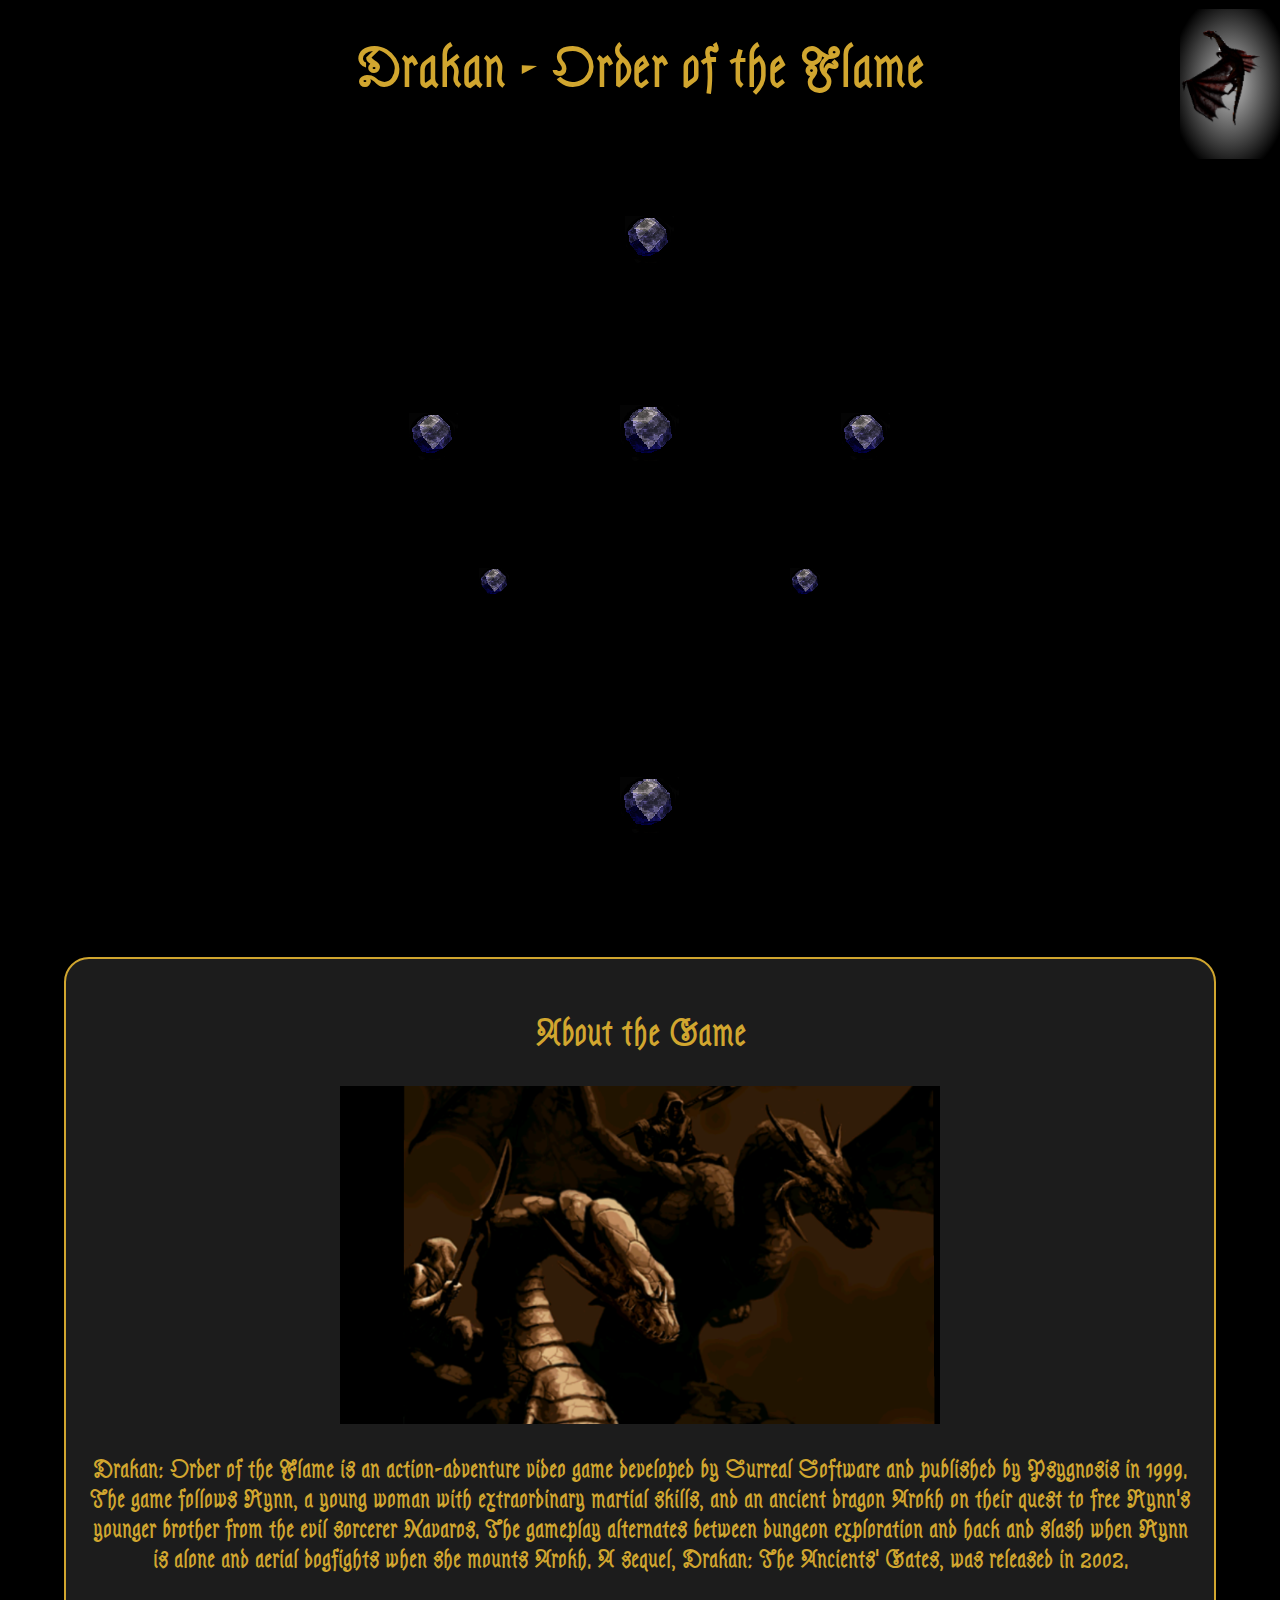
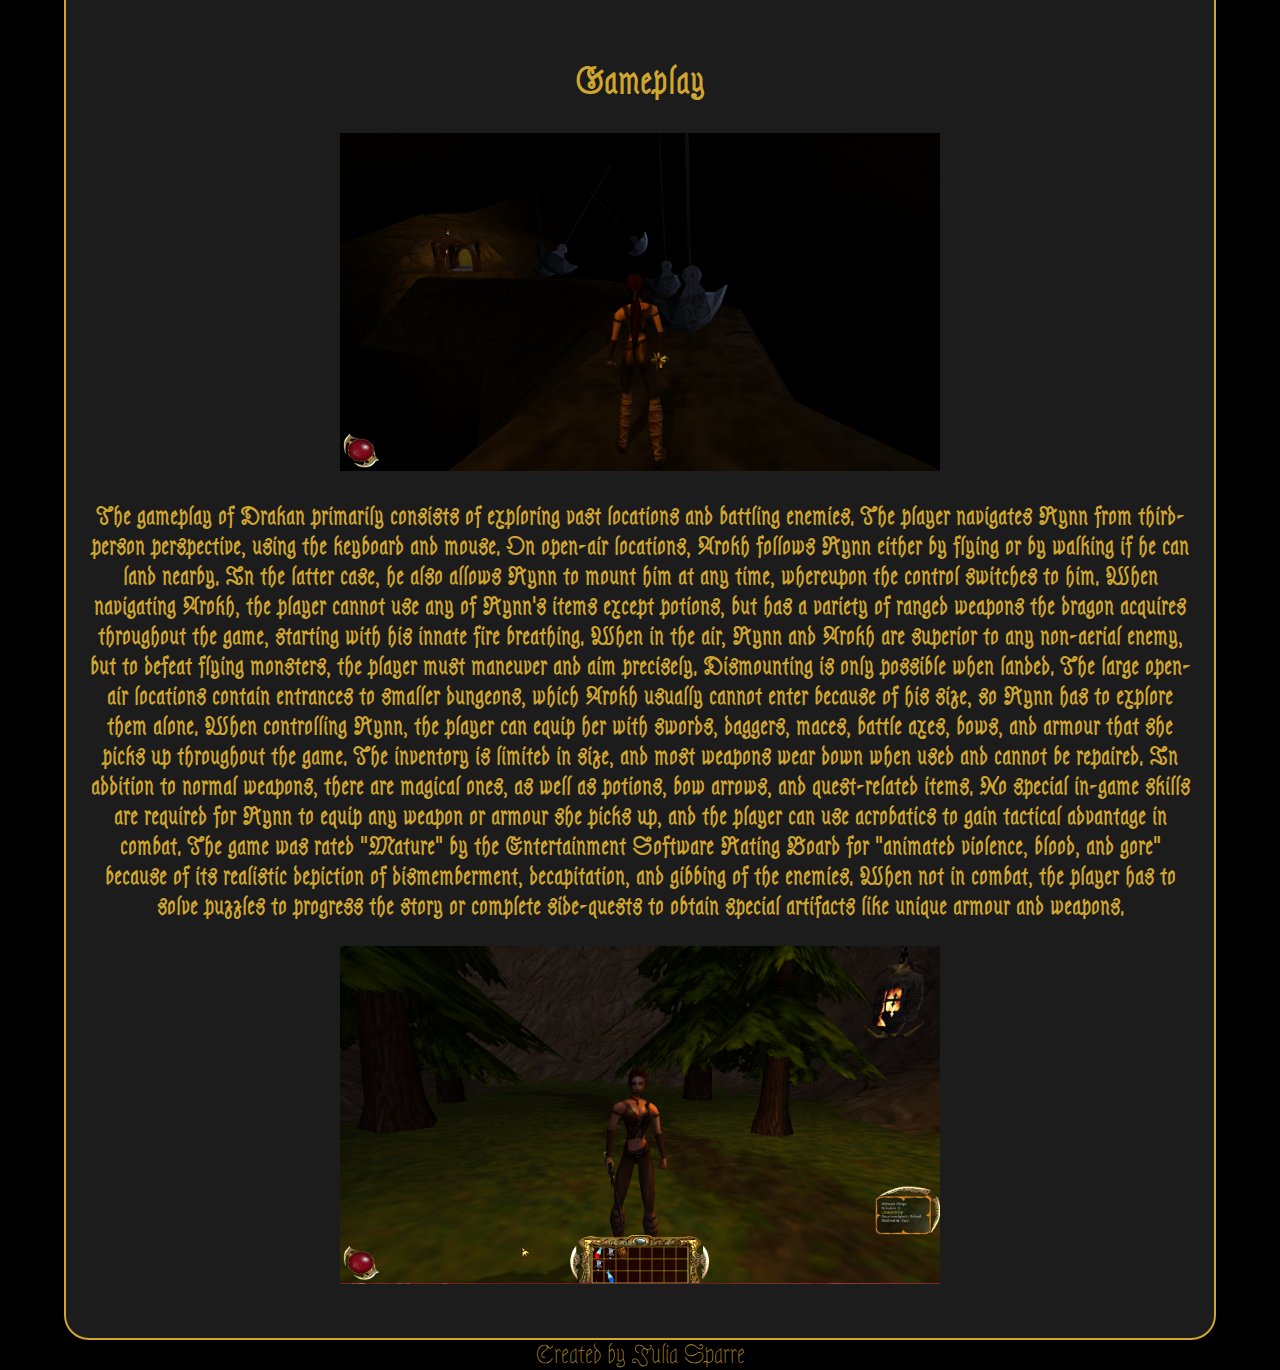
==== index.html @ e753aad8 "index on first page" ====
<!DOCTYPE html>
<html lang="en">
<head>
    <meta charset="utf-8">
    <title>Drakan - Order of the Flame</title>
    <meta name="viewport" content="width=device-width, initial-scale=1">
    <link href='https://fonts.googleapis.com/css?family=Astloch' rel='stylesheet'>
    <link rel="stylesheet" type="text/css" media="screen" href="./src/reset.css">
    <link rel="stylesheet" type="text/css" media="screen" href="./src/styles.css">
</head>
<body>
    <h1>Drakan - Order of the Flame</h1>
    <div id="navbar">
        <section id="top-crystal">
            <a href="./src/index.html">
                <img class="bottom" src="./data/menu/kristall1.png" >
                <img class="top" src="./data/menu/kristall3.png" >
            </a>
        </section>
        <section id="middle-crystal">
            <a href="./src/gallery.html">
                <img class="bottom" src="./data/menu/kristall1-g.png" >
                <img class="top" src="./data/menu/kristall3-g.png" >
            </a>
        </section>
        <section id="left-middle-crystal">
            <a href="./src/arokh.html">
                <img class="bottom" src="./data/menu/kristall1.png" >
                <img class="top" src="./data/menu/kristall3.png" >
            </a>
        </section>
        <section id="right-middle-crystal">
            <a href="./src/rynn.html">
                <img class="bottom" src="./data/menu/kristall1.png" >
                <img class="top" src="./data/menu/kristall3.png" >
            </a>
        </section>
        <section id="left-lower-crystal">
            <a href="./src/contact.html">
                <img class="bottom" src="./data/menu/kristall1-k.png" >
                <img class="top" src="./data/menu/kristall3-k.png" >
            </a>
        </section>
        <section id="right-lower-crystal">
            <a href="./src/links.html">
                <img class="bottom" src="./data/menu/kristall1-k.png" >
                <img class="top" src="./data/menu/kristall3-k.png" >
            </a>
        </section>
        <section id="bottom-crystal">
            <img class="bottom" src="./data/menu/kristall1-g.png" >
            <img class="top" src="./data/menu/kristall3-g.png" >
        </section>
    </div>
    
    
    <div id="content">
        <h2>About the Game</h2>

        <p>
            <img src="./data/ScreenShot05.png">
        </p>

        <p>Drakan: Order of the Flame is an action-adventure video game developed by Surreal Software and published by Psygnosis in 1999. The game follows Rynn, 
            a young woman with extraordinary martial skills, and an ancient dragon Arokh on their quest to free Rynn's younger brother from the evil sorcerer Navaros. 
            The gameplay alternates between dungeon exploration and hack and slash when Rynn is alone and aerial dogfights when she mounts Arokh. 
            A sequel, Drakan: The Ancients' Gates, was released in 2002. 
        </p>

        <h2>Gameplay</h2>
        <p>
            <img src="./data/ScreenShot34.png">
        </p>
        <p>
            The gameplay of Drakan primarily consists of exploring vast locations and battling enemies. 
            The player navigates Rynn from third-person perspective, using the keyboard and mouse. On open-air locations, 
            Arokh follows Rynn either by flying or by walking if he can land nearby. In the latter case, he also allows Rynn to mount him at any time, whereupon the control switches to him. 
            When navigating Arokh, the player cannot use any of Rynn's items except potions, but has a variety of ranged weapons the dragon acquires throughout the game, 
            starting with his innate fire breathing. When in the air, Rynn and Arokh are superior to any non-aerial enemy, but to defeat flying monsters, 
            the player must maneuver and aim precisely. Dismounting is only possible when landed.
            The large open-air locations contain entrances to smaller dungeons, which Arokh usually cannot enter because of his size, so Rynn has to explore them alone. When controlling Rynn, 
            the player can equip her with swords, daggers, maces, battle axes, bows, and armour that she picks up throughout the game. 
            The inventory is limited in size, and most weapons wear down when used and cannot be repaired. In addition to normal weapons, 
            there are magical ones, as well as potions, bow arrows, and quest-related items. No special in-game skills are required for Rynn to equip any weapon or armour she picks up, 
            and the player can use acrobatics to gain tactical advantage in combat. The game was rated "Mature" by the Entertainment Software Rating Board for "animated violence, 
            blood, and gore" because of its realistic depiction of dismemberment, decapitation, and gibbing of the enemies.
            When not in combat, the player has to solve puzzles to progress the story or complete side-quests to obtain special artifacts like unique armour and weapons. 
        </p>
        <p>
            <img src="./data/rynn-inv.PNG">
        </p>
    </div>
    <div id="gif">
        <img src="./data/gif/arokh_flying.gif" id="arokh_flying">
    </div>
    <footer>Created by Julia Sparre</footer>
</body>
</html>
---- src/styles.css ----
* {
  box-sizing: border-box;
}

h1 {
  font-size: 2.25rem;
  text-align: center;
  font-weight: bold;
}

h2 {
  font-size: 1.5rem;
  text-align: center;
  font-weight: bold;
}

h2:nth-of-type(2n) {
  padding-top: 5%;
}

/*Interpolation*/
#content, fieldset, form {
  background-color: #1c1c1c;
  padding: 2%;
  border: 2px solid #d1a62f;
  border-radius: 25px;
}

p {
  text-align: center;
  font-weight: bold;
}

html {
  font-family: "Astloch";
  font-size: 1.5rem;
  color: #d1a62f;
}

body {
  width: 90%;
  background: black;
  display: block;
  margin: auto;
  padding: 0;
  height: 100%;
}

img {
  max-width: 600px;
}

#gallery img {
  max-width: 49%;
}

/*Gif background and positioning*/
#gif {
  width: 100px;
  height: 150px;
  position: fixed;
  right: 0%;
  top: 1%;
  background-image: radial-gradient(#a0a0a0 15%, rgba(120, 120, 120, 0) 85%);
}

/*Positioning of the gif (sadly scss has no working way for gifs like it has for imgs)*/
#arokh_flying {
  width: 100px;
  position: fixed;
  right: 0%;
  top: 3%;
}

footer {
  text-align: center;
}

/*The Menu*/
#navbar {
  position: relative;
  background-image: url("../data/menu/drakan-symbol-new-gross.PNG");
  width: 732px;
  height: 819px;
  display: block;
  margin: auto;
  padding: 0;
}

/*Overlay positions for the Menu-Crystals*/
#middle-crystal {
  position: absolute;
  top: 32.5%;
  left: 47.3%;
}

#top-crystal {
  position: absolute;
  top: 9.5%;
  left: 48%;
}

#left-middle-crystal {
  position: absolute;
  top: 33.5%;
  left: 18.5%;
}

#right-middle-crystal {
  position: absolute;
  top: 33.5%;
  left: 77.5%;
}

#left-lower-crystal {
  position: absolute;
  top: 52.5%;
  left: 28%;
}

#right-lower-crystal {
  position: absolute;
  top: 52.5%;
  left: 70.5%;
}

#bottom-crystal {
  position: absolute;
  top: 78%;
  left: 47.3%;
}

/*Crossfading of the crystals*/
section {
  position: relative;
}

section img {
  position: absolute;
}

.top:hover {
  animation-name: fade;
  animation-timing-function: ease-in-out;
  animation-iteration-count: infinite;
  animation-duration: 0.2s;
  animation-direction: alternate;
}

@keyframes fade {
  0% {
    opacity: 1;
  }
  25% {
    opacity: 1;
  }
  75% {
    opacity: 0;
  }
  100% {
    opacity: 0;
  }
}

/*# sourceMappingURL=styles.css.map */
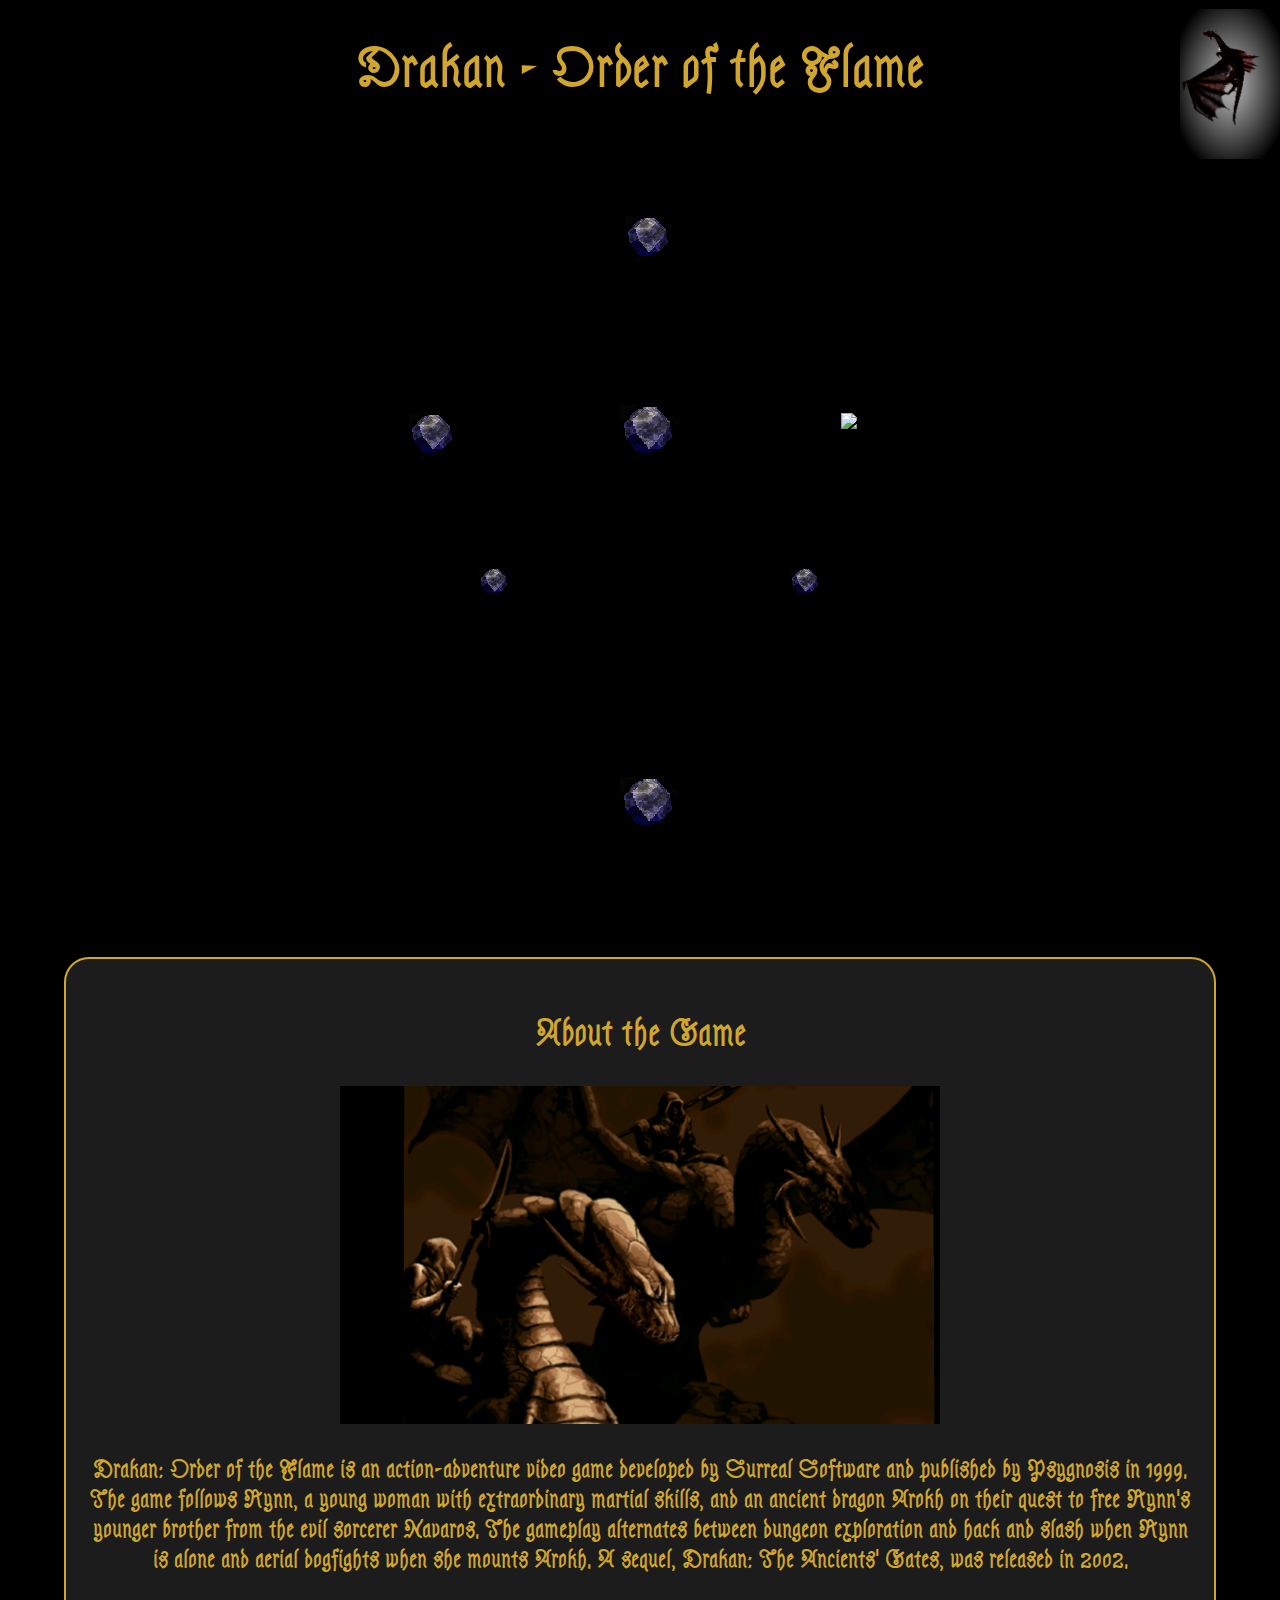
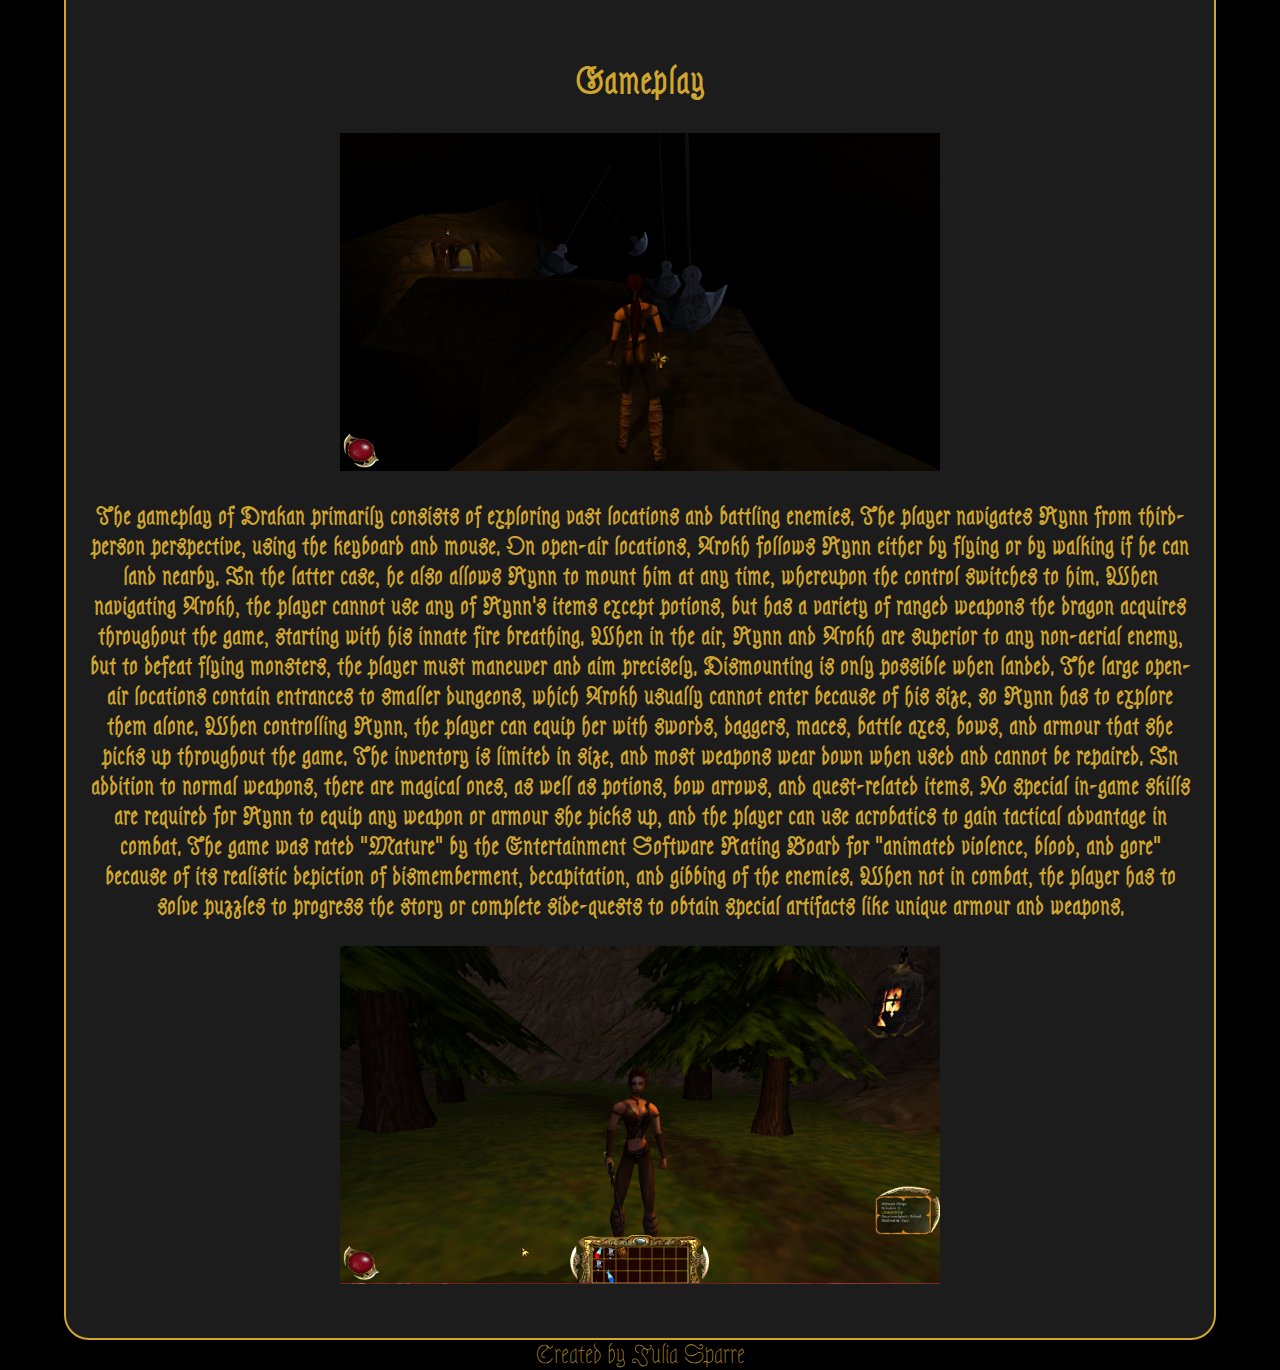
==== commit cf6f7559: "path-correction" ====
--- a/index.html
+++ b/index.html
@@ -5,44 +5,44 @@
     <title>Drakan - Order of the Flame</title>
     <meta name="viewport" content="width=device-width, initial-scale=1">
     <link href='https://fonts.googleapis.com/css?family=Astloch' rel='stylesheet'>
-    <link rel="stylesheet" type="text/css" media="screen" href="./src/reset.css">
-    <link rel="stylesheet" type="text/css" media="screen" href="./src/styles.css">
+    <link rel="stylesheet" type="text/css" media="screen" href="./reset.css">
+    <link rel="stylesheet" type="text/css" media="screen" href="./styles.css">
 </head>
 <body>
     <h1>Drakan - Order of the Flame</h1>
     <div id="navbar">
         <section id="top-crystal">
-            <a href="./src/index.html">
+            <a href="./index.html">
                 <img class="bottom" src="./data/menu/kristall1.png" >
                 <img class="top" src="./data/menu/kristall3.png" >
             </a>
         </section>
         <section id="middle-crystal">
-            <a href="./src/gallery.html">
+            <a href="./gallery.html">
                 <img class="bottom" src="./data/menu/kristall1-g.png" >
                 <img class="top" src="./data/menu/kristall3-g.png" >
             </a>
         </section>
         <section id="left-middle-crystal">
-            <a href="./src/arokh.html">
+            <a href="./arokh.html">
                 <img class="bottom" src="./data/menu/kristall1.png" >
                 <img class="top" src="./data/menu/kristall3.png" >
             </a>
         </section>
         <section id="right-middle-crystal">
-            <a href="./src/rynn.html">
-                <img class="bottom" src="./data/menu/kristall1.png" >
-                <img class="top" src="./data/menu/kristall3.png" >
+            <a href="./rynn.html">
+                <img class="bottom" src=".../data/menu/kristall1.png" >
+                <img class="top" src=".../data/menu/kristall3.png" >
             </a>
         </section>
         <section id="left-lower-crystal">
-            <a href="./src/contact.html">
+            <a href="./contact.html">
                 <img class="bottom" src="./data/menu/kristall1-k.png" >
                 <img class="top" src="./data/menu/kristall3-k.png" >
             </a>
         </section>
         <section id="right-lower-crystal">
-            <a href="./src/links.html">
+            <a href="./links.html">
                 <img class="bottom" src="./data/menu/kristall1-k.png" >
                 <img class="top" src="./data/menu/kristall3-k.png" >
             </a>
--- a/styles.css
+++ b/styles.css
@@ -0,0 +1,166 @@
+* {
+  box-sizing: border-box;
+}
+
+h1 {
+  font-size: 2.25rem;
+  text-align: center;
+  font-weight: bold;
+}
+
+h2 {
+  font-size: 1.5rem;
+  text-align: center;
+  font-weight: bold;
+}
+
+h2:nth-of-type(2n) {
+  padding-top: 5%;
+}
+
+/*Interpolation*/
+#content, fieldset, form, #output {
+  background-color: #1c1c1c;
+  padding: 2%;
+  border: 2px solid #d1a62f;
+  border-radius: 25px;
+}
+
+p {
+  text-align: center;
+  font-weight: bold;
+}
+
+html {
+  font-family: "Astloch";
+  font-size: 1.5rem;
+  color: #d1a62f;
+}
+
+body {
+  width: 90%;
+  background: black;
+  display: block;
+  margin: auto;
+  padding: 0;
+  height: 100%;
+}
+
+img {
+  max-width: 600px;
+}
+
+#gallery img {
+  max-width: 49%;
+}
+
+/*Gif background and positioning*/
+#gif {
+  width: 100px;
+  height: 150px;
+  position: fixed;
+  right: 0%;
+  top: 1%;
+  background-image: radial-gradient(#a0a0a0 15%, rgba(120, 120, 120, 0) 85%);
+}
+
+/*Positioning of the gif (sadly scss has no working way for gifs like it has for imgs)*/
+#arokh_flying {
+  width: 100px;
+  position: fixed;
+  right: 0%;
+  top: 3%;
+}
+
+footer {
+  text-align: center;
+}
+
+/*The Menu*/
+#navbar {
+  position: relative;
+  background-image: url("../data/menu/drakan-symbol-new-gross.PNG");
+  width: 732px;
+  height: 819px;
+  display: block;
+  margin: auto;
+  padding: 0;
+}
+
+/*Overlay positions for the Menu-Crystals*/
+#middle-crystal {
+  position: absolute;
+  top: 32.5%;
+  left: 47.3%;
+}
+
+#top-crystal {
+  position: absolute;
+  top: 9.5%;
+  left: 48%;
+}
+
+#left-middle-crystal {
+  position: absolute;
+  top: 33.5%;
+  left: 18.5%;
+}
+
+#right-middle-crystal {
+  position: absolute;
+  top: 33.5%;
+  left: 77.5%;
+}
+
+#left-lower-crystal {
+  position: absolute;
+  top: 52.5%;
+  left: 28%;
+}
+
+#right-lower-crystal {
+  position: absolute;
+  top: 52.5%;
+  left: 70.5%;
+}
+
+#bottom-crystal {
+  position: absolute;
+  top: 78%;
+  left: 47.3%;
+}
+
+/*Crossfading of the crystals*/
+section {
+  position: relative;
+}
+
+section img {
+  position: absolute;
+}
+
+.top:hover {
+  animation-name: fade;
+  animation-timing-function: ease-in-out;
+  animation-iteration-count: infinite;
+  animation-duration: 0.2s;
+  animation-direction: alternate;
+}
+
+@keyframes fade {
+  0% {
+    opacity: 1;
+  }
+  25% {
+    opacity: 1;
+  }
+  75% {
+    opacity: 0;
+  }
+  100% {
+    opacity: 0;
+  }
+}
+/*Mediaquery*/
+
+/*# sourceMappingURL=styles.css.map */
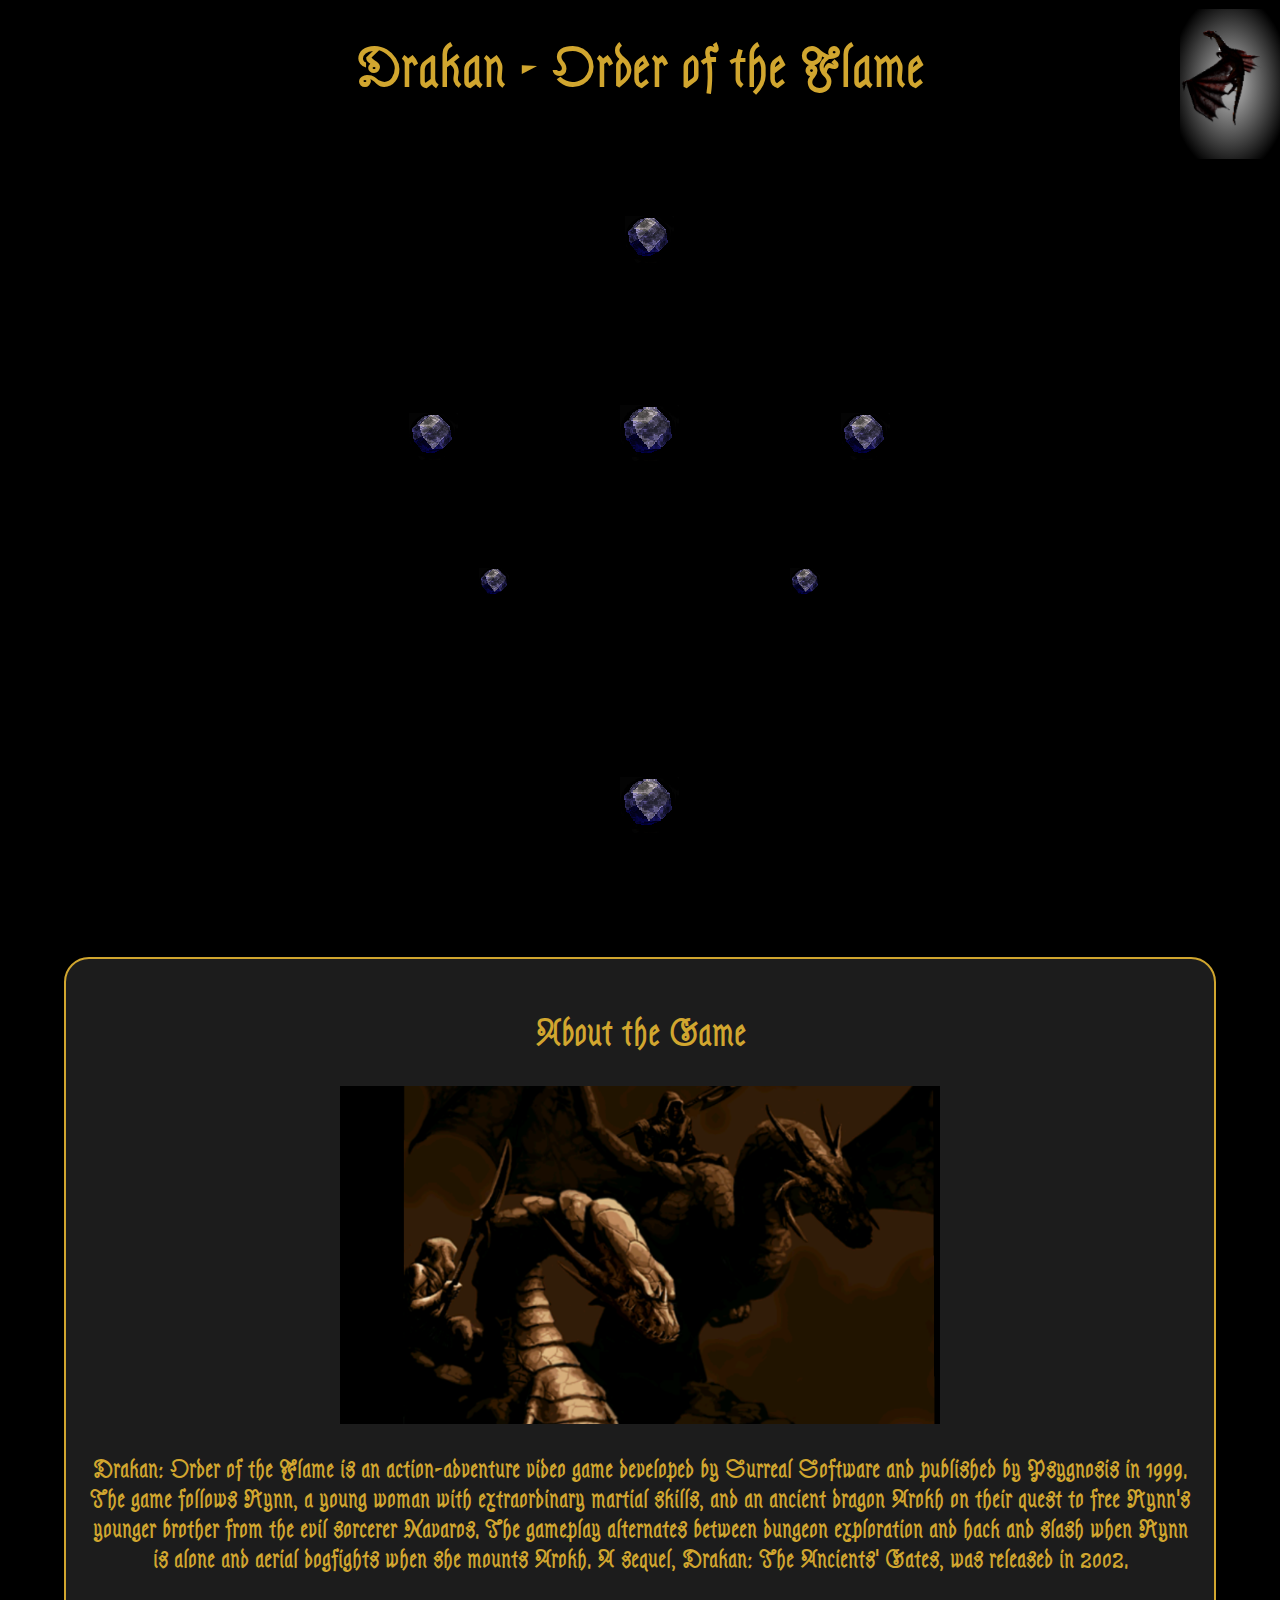
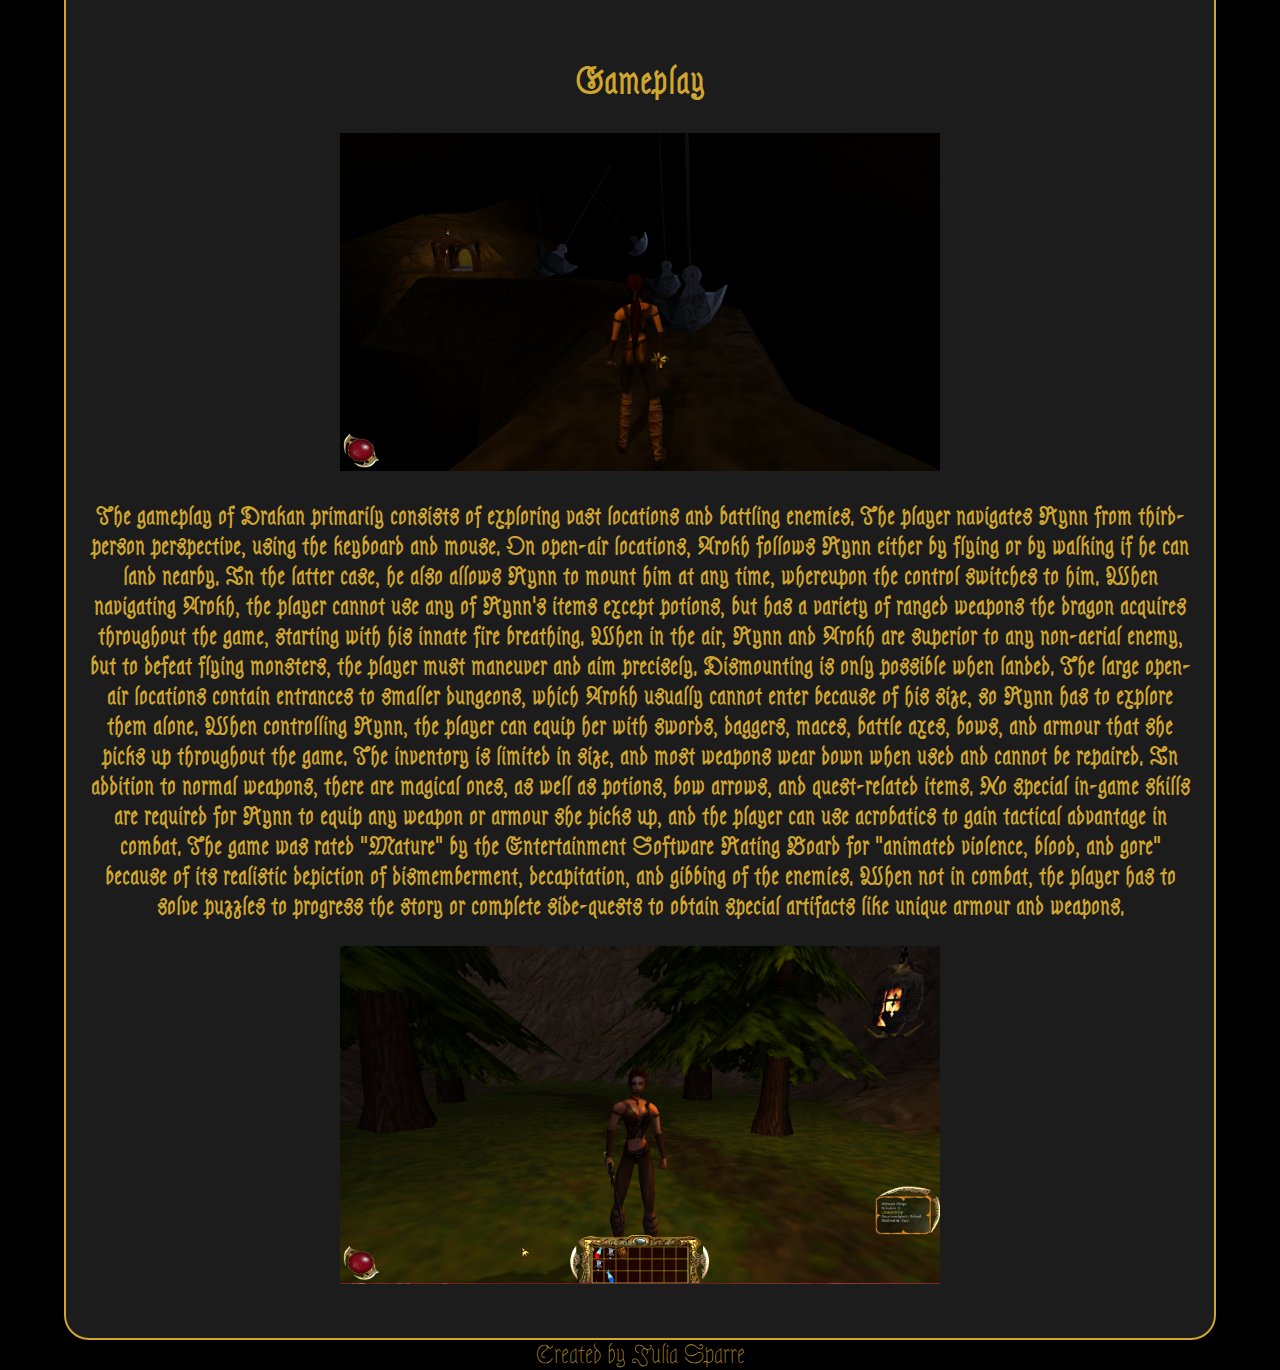
==== commit eb277e00: "path-correction" ====
--- a/index.html
+++ b/index.html
@@ -31,8 +31,8 @@
         </section>
         <section id="right-middle-crystal">
             <a href="./rynn.html">
-                <img class="bottom" src=".../data/menu/kristall1.png" >
-                <img class="top" src=".../data/menu/kristall3.png" >
+                <img class="bottom" src="./data/menu/kristall1.png" >
+                <img class="top" src="./data/menu/kristall3.png" >
             </a>
         </section>
         <section id="left-lower-crystal">
--- a/styles.css
+++ b/styles.css
@@ -79,7 +79,7 @@
 /*The Menu*/
 #navbar {
   position: relative;
-  background-image: url("../data/menu/drakan-symbol-new-gross.PNG");
+  background-image: url("./data/menu/drakan-symbol-new-gross.PNG");
   width: 732px;
   height: 819px;
   display: block;
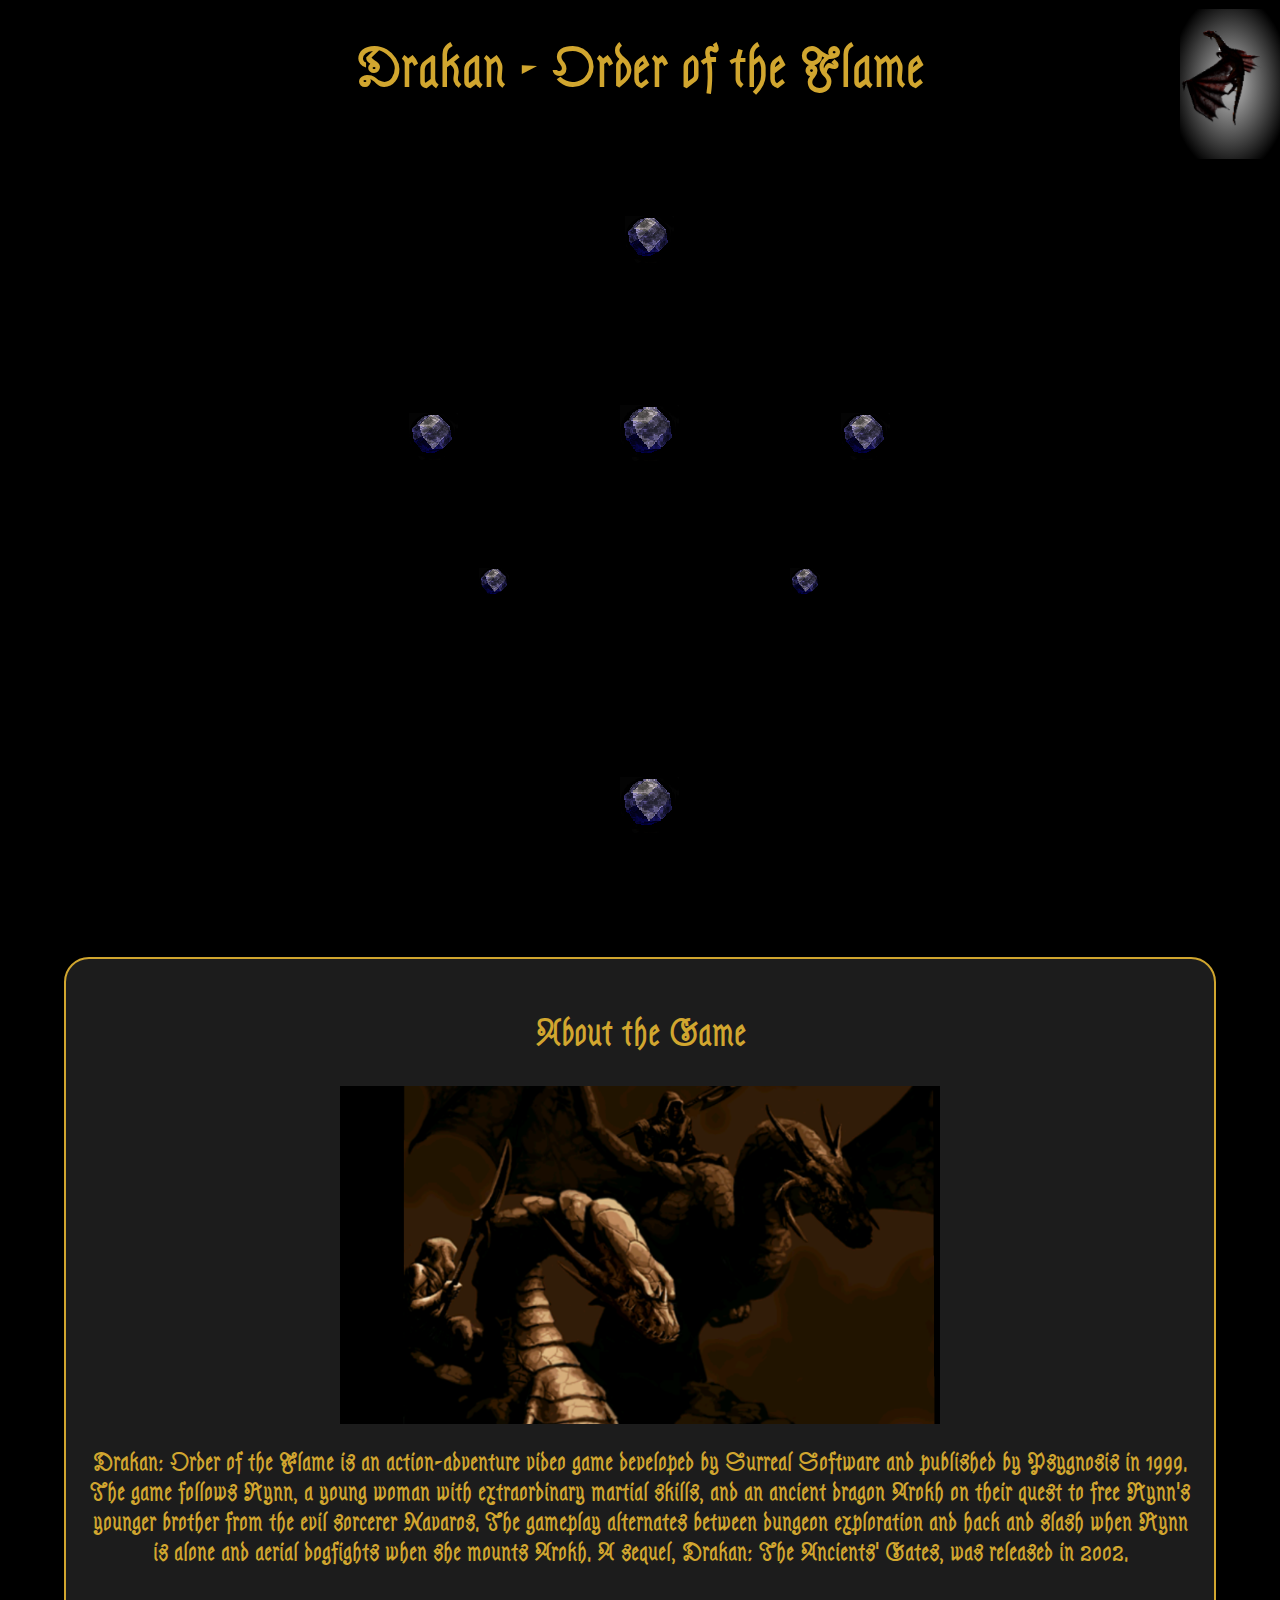
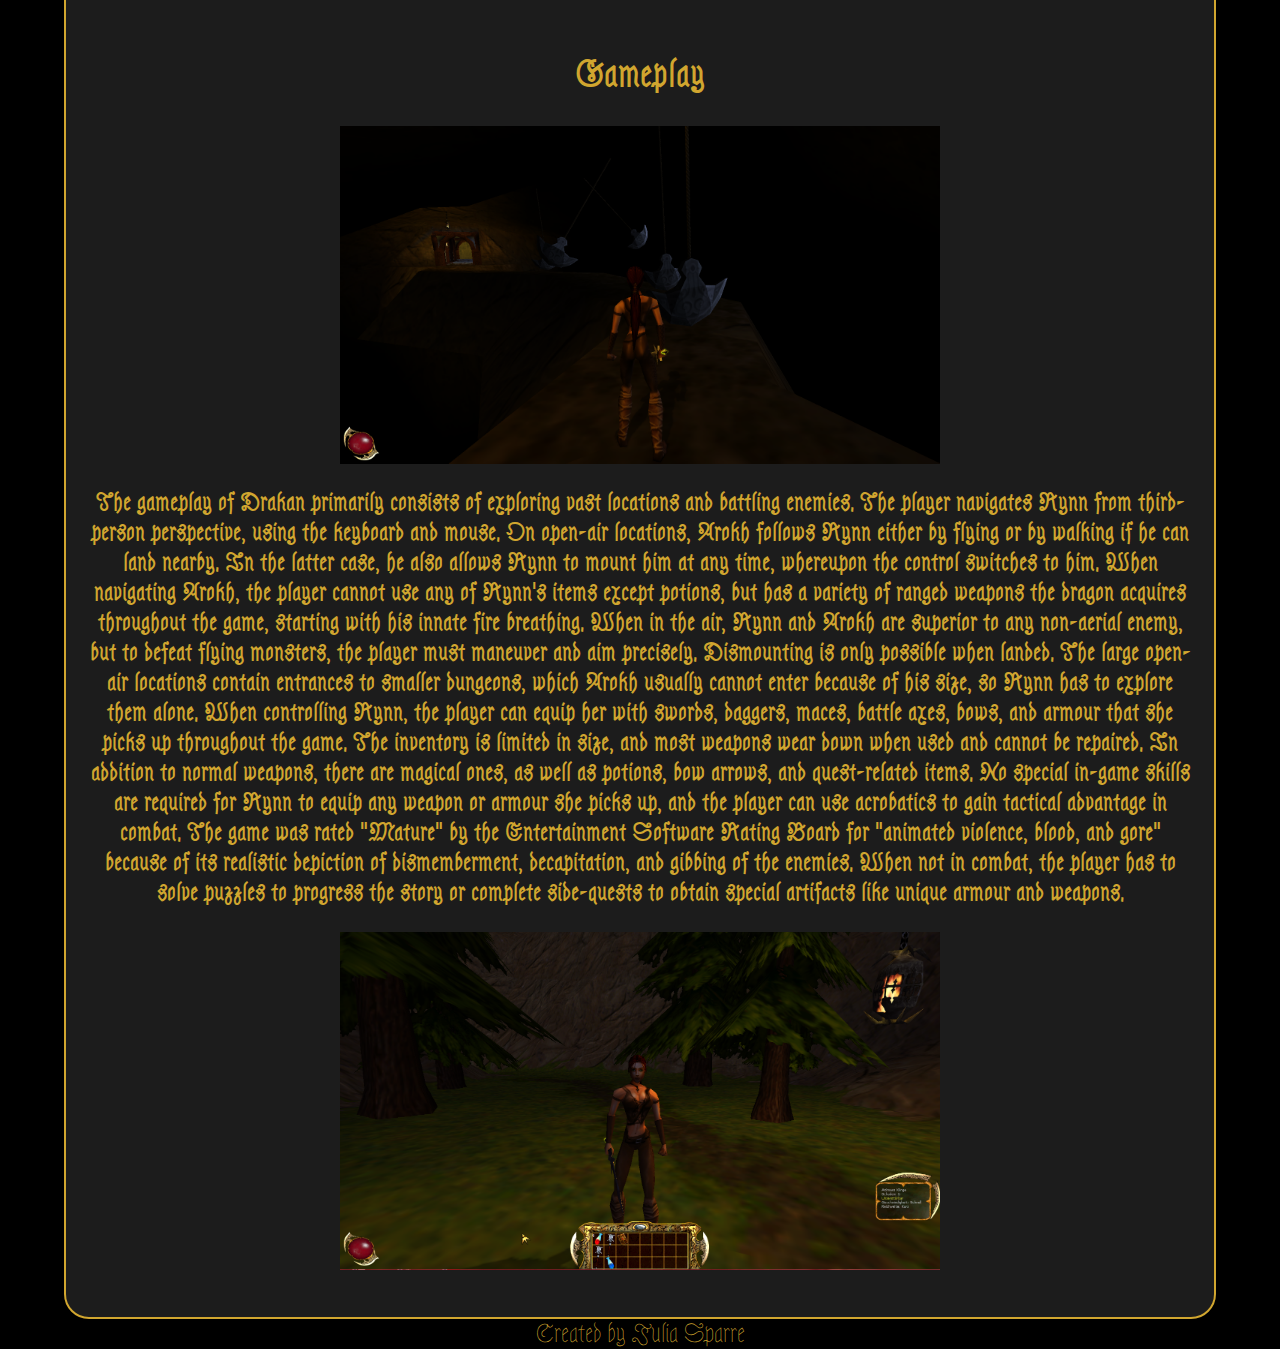
==== commit ada8207c: "desktop and mobile version" ====
--- a/index.html
+++ b/index.html
@@ -3,57 +3,17 @@
 <head>
     <meta charset="utf-8">
     <title>Drakan - Order of the Flame</title>
-    <meta name="viewport" content="width=device-width, initial-scale=1">
+    <meta name="viewport" content="width=screen-width, initial-scale=1">
     <link href='https://fonts.googleapis.com/css?family=Astloch' rel='stylesheet'>
     <link rel="stylesheet" type="text/css" media="screen" href="./reset.css">
-    <link rel="stylesheet" type="text/css" media="screen" href="./styles.css">
+    <link rel="stylesheet" type="text/css" media="screen" href="./base.css">
+    <link rel="stylesheet" type="text/css" media="screen" href="./navbar.css">
+    <script src="./nav.js"></script>
 </head>
 <body>
     <h1>Drakan - Order of the Flame</h1>
-    <div id="navbar">
-        <section id="top-crystal">
-            <a href="./index.html">
-                <img class="bottom" src="./data/menu/kristall1.png" >
-                <img class="top" src="./data/menu/kristall3.png" >
-            </a>
-        </section>
-        <section id="middle-crystal">
-            <a href="./gallery.html">
-                <img class="bottom" src="./data/menu/kristall1-g.png" >
-                <img class="top" src="./data/menu/kristall3-g.png" >
-            </a>
-        </section>
-        <section id="left-middle-crystal">
-            <a href="./arokh.html">
-                <img class="bottom" src="./data/menu/kristall1.png" >
-                <img class="top" src="./data/menu/kristall3.png" >
-            </a>
-        </section>
-        <section id="right-middle-crystal">
-            <a href="./rynn.html">
-                <img class="bottom" src="./data/menu/kristall1.png" >
-                <img class="top" src="./data/menu/kristall3.png" >
-            </a>
-        </section>
-        <section id="left-lower-crystal">
-            <a href="./contact.html">
-                <img class="bottom" src="./data/menu/kristall1-k.png" >
-                <img class="top" src="./data/menu/kristall3-k.png" >
-            </a>
-        </section>
-        <section id="right-lower-crystal">
-            <a href="./links.html">
-                <img class="bottom" src="./data/menu/kristall1-k.png" >
-                <img class="top" src="./data/menu/kristall3-k.png" >
-            </a>
-        </section>
-        <section id="bottom-crystal">
-            <img class="bottom" src="./data/menu/kristall1-g.png" >
-            <img class="top" src="./data/menu/kristall3-g.png" >
-        </section>
-    </div>
-    
-    
+    <div id="navi"></div>
+
     <div id="content">
         <h2>About the Game</h2>
 
--- a/base.css
+++ b/base.css
@@ -0,0 +1,107 @@
+* {
+  box-sizing: border-box;
+}
+
+h1 {
+  font-size: 2.25rem;
+  text-align: center;
+  font-weight: bold;
+}
+
+h2 {
+  font-size: 1.5rem;
+  text-align: center;
+  font-weight: bold;
+}
+
+h2:nth-of-type(2n) {
+  padding-top: 5%;
+}
+
+/*Interpolation*/
+#content, fieldset, form, #output {
+  background-color: #262626;
+  padding: 2%;
+  border: 2px solid #d1a62f;
+  border-radius: 25px;
+}
+
+p {
+  text-align: center;
+  font-weight: bold;
+}
+
+p a {
+  color: #d1a62f;
+  text-decoration: underline;
+}
+
+html {
+  font-family: "Astloch";
+  font-size: 1.5rem;
+  color: #d1a62f;
+}
+
+body {
+  width: 90%;
+  background: black;
+  display: block;
+  margin: auto;
+  padding: 0;
+  height: 100%;
+}
+
+img {
+  max-width: 100%;
+  display: block;
+  margin: auto;
+  padding: 0;
+}
+
+#gallery img {
+  max-width: 49%;
+  display: inline-block;
+}
+
+footer {
+  text-align: center;
+}
+
+/*Gif background and positioning*/
+#gif {
+  position: fixed;
+  width: 100px;
+  height: 150px;
+  right: 0%;
+  top: 1%;
+  background-image: radial-gradient(#a0a0a0 15%, rgba(120, 120, 120, 0) 85%);
+}
+
+/*Positioning of the gif (sadly scss has no working way for gifs like it has for imgs (background-img)*/
+#arokh_flying {
+  position: fixed;
+  width: 100px;
+  right: 0%;
+  top: 3%;
+}
+
+@media screen and (max-width: 1199px) {
+  img {
+    width: 99%;
+  }
+
+  #gallery img {
+    padding: 4px;
+    max-width: 100%;
+  }
+
+  #gif {
+    visibility: hidden;
+  }
+
+  #arokh_flying {
+    visibility: hidden;
+  }
+}
+
+/*# sourceMappingURL=base.css.map */
--- a/navbar.css
+++ b/navbar.css
@@ -0,0 +1,207 @@
+/*Navigation for desktop screens*/
+* {
+  box-sizing: border-box;
+}
+
+h1 {
+  font-size: 2.25rem;
+  text-align: center;
+  font-weight: bold;
+}
+
+h2 {
+  font-size: 1.5rem;
+  text-align: center;
+  font-weight: bold;
+}
+
+h2:nth-of-type(2n) {
+  padding-top: 5%;
+}
+
+/*Interpolation*/
+#content, fieldset, form, #output {
+  background-color: #1c1c1c;
+  padding: 2%;
+  border: 2px solid #d1a62f;
+  border-radius: 25px;
+}
+
+p {
+  text-align: center;
+  font-weight: bold;
+}
+
+html {
+  font-family: "Astloch";
+  font-size: 1.5rem;
+  color: #d1a62f;
+}
+
+body {
+  width: 90%;
+  background: black;
+  display: block;
+  margin: auto;
+  padding: 0;
+  height: 100%;
+}
+
+img {
+  max-width: 600px;
+}
+
+/*Gif background and positioning*/
+#gif {
+  width: 100px;
+  height: 150px;
+  position: fixed;
+  right: 0%;
+  top: 1%;
+  background-image: radial-gradient(#a0a0a0 15%, rgba(120, 120, 120, 0) 85%);
+}
+
+/*Positioning of the gif (sadly scss has no working way for gifs like it has for imgs (background-img)*/
+#arokh_flying {
+  width: 100px;
+  position: fixed;
+  right: 0%;
+  top: 3%;
+}
+
+footer {
+  text-align: center;
+}
+
+/*The Menu*/
+#navbar {
+  position: relative;
+  background-image: url("./data/menu/drakan-symbol-new-gross.PNG");
+  width: 732px;
+  height: 819px;
+  display: block;
+  margin: auto;
+  padding: 0;
+}
+
+/*Overlay positions for the Menu-Crystals*/
+#middle-crystal {
+  position: absolute;
+  top: 32.5%;
+  left: 47.3%;
+}
+
+#top-crystal {
+  position: absolute;
+  top: 9.5%;
+  left: 48%;
+}
+
+#left-middle-crystal {
+  position: absolute;
+  top: 33.5%;
+  left: 18.5%;
+}
+
+#right-middle-crystal {
+  position: absolute;
+  top: 33.5%;
+  left: 77.5%;
+}
+
+#left-lower-crystal {
+  position: absolute;
+  top: 52.5%;
+  left: 28%;
+}
+
+#right-lower-crystal {
+  position: absolute;
+  top: 52.5%;
+  left: 70.5%;
+}
+
+#bottom-crystal {
+  position: absolute;
+  top: 78%;
+  left: 47.3%;
+}
+
+/*Crossfading of the crystals*/
+section {
+  position: relative;
+}
+
+section img {
+  position: absolute;
+}
+
+.top:hover {
+  animation-name: fade;
+  animation-timing-function: ease-in-out;
+  animation-iteration-count: infinite;
+  animation-duration: 0.2s;
+  animation-direction: alternate;
+}
+
+@keyframes fade {
+  0% {
+    opacity: 1;
+  }
+  25% {
+    opacity: 1;
+  }
+  75% {
+    opacity: 0;
+  }
+  100% {
+    opacity: 0;
+  }
+}
+@media screen and (max-width: 1199px) {
+  /*hide the inputs/checkmarks*/
+  #check01 {
+    display: none;
+  }
+
+  /*hide the submenu*/
+  ul.submenu {
+    max-height: 0;
+    overflow: hidden;
+    justify-content: space-between;
+    display: block;
+    margin: auto;
+    padding: 0;
+    max-width: 200px;
+  }
+
+  /*position the label*/
+  #menu-label {
+    font-size: 1.5rem;
+    position: relative;
+    display: block;
+    cursor: pointer;
+    padding: 1% 0;
+  }
+
+  li a {
+    color: #d1a62f;
+    font-size: 1.5rem -5;
+  }
+
+  li {
+    border: 1px solid #d1a62f;
+    border-radius: 5px;
+    padding: 2% 0;
+    text-align: center;
+    list-style: none;
+    background-color: #333333;
+  }
+
+  /*show the submenu when checked*/
+  #check01:checked ~ ul.submenu {
+    max-height: 300px;
+  }
+}
+
+/*# sourceMappingURL=navbar.css.map */
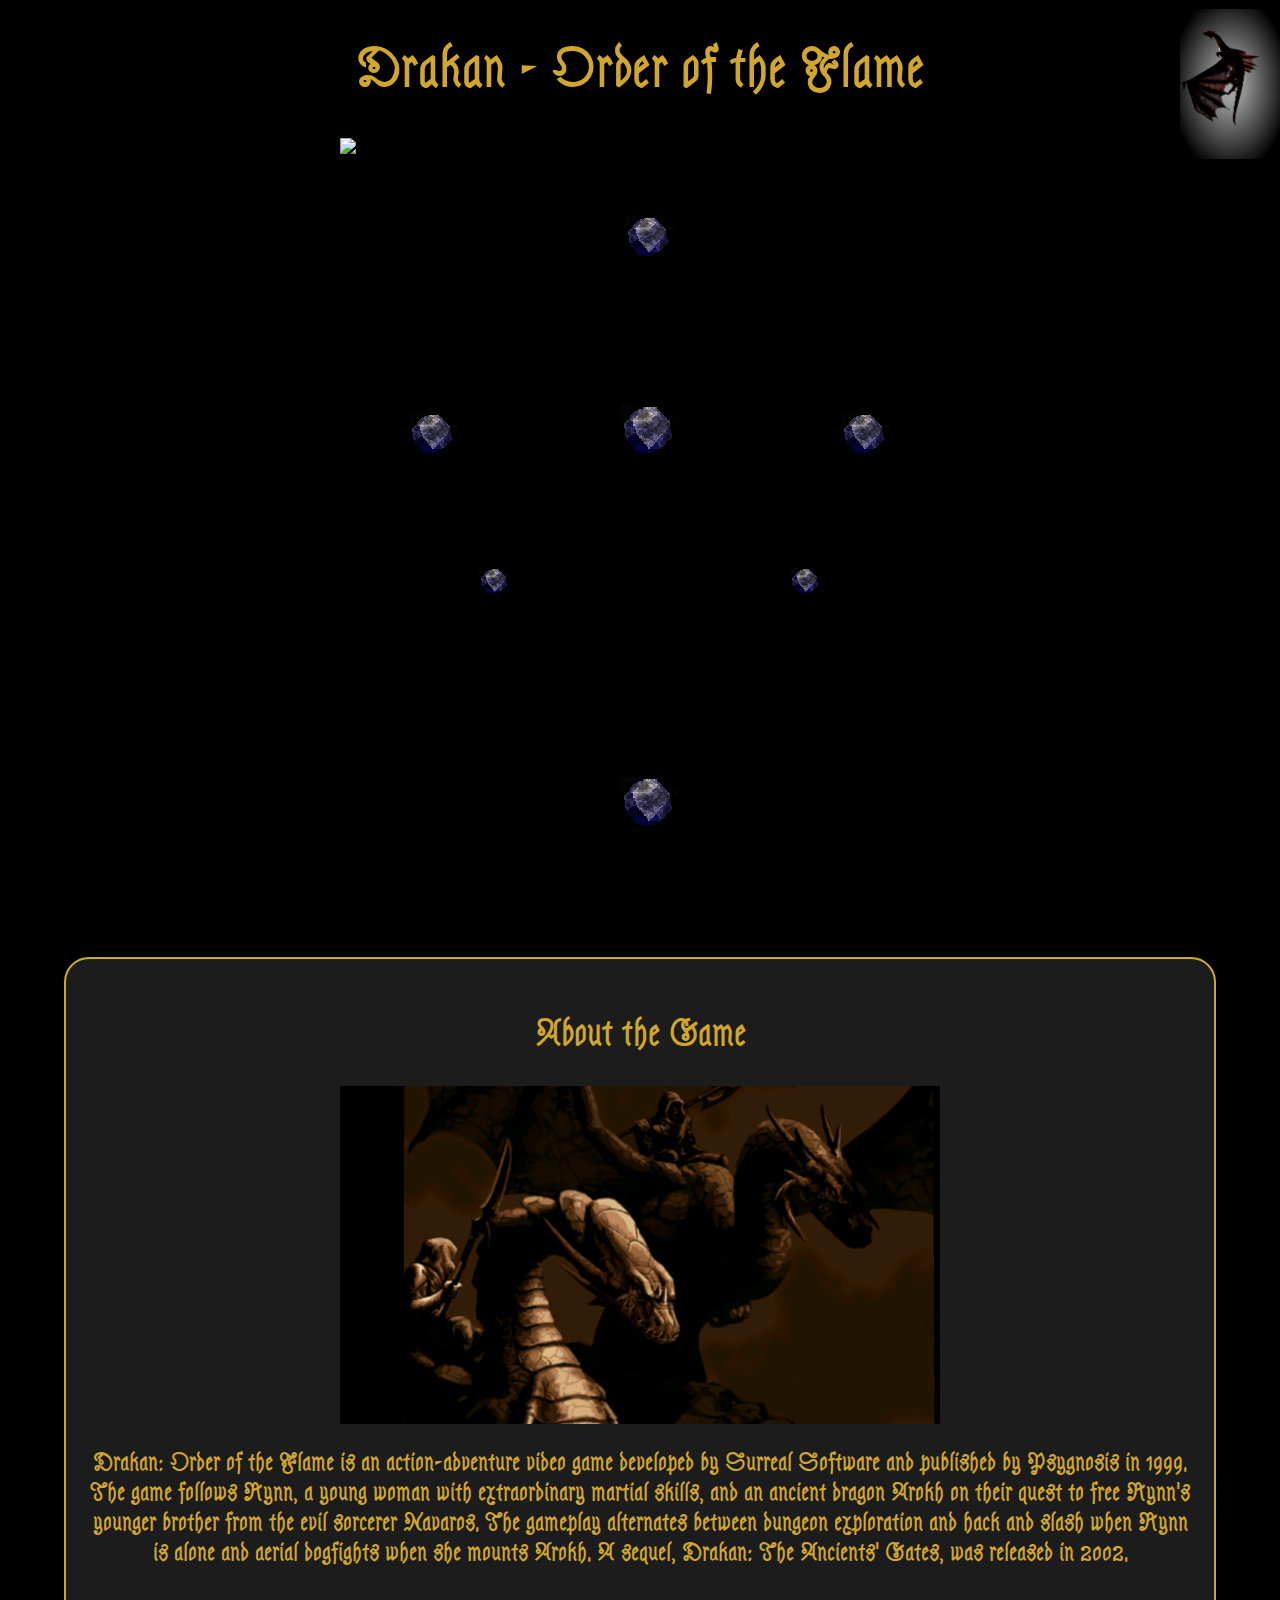
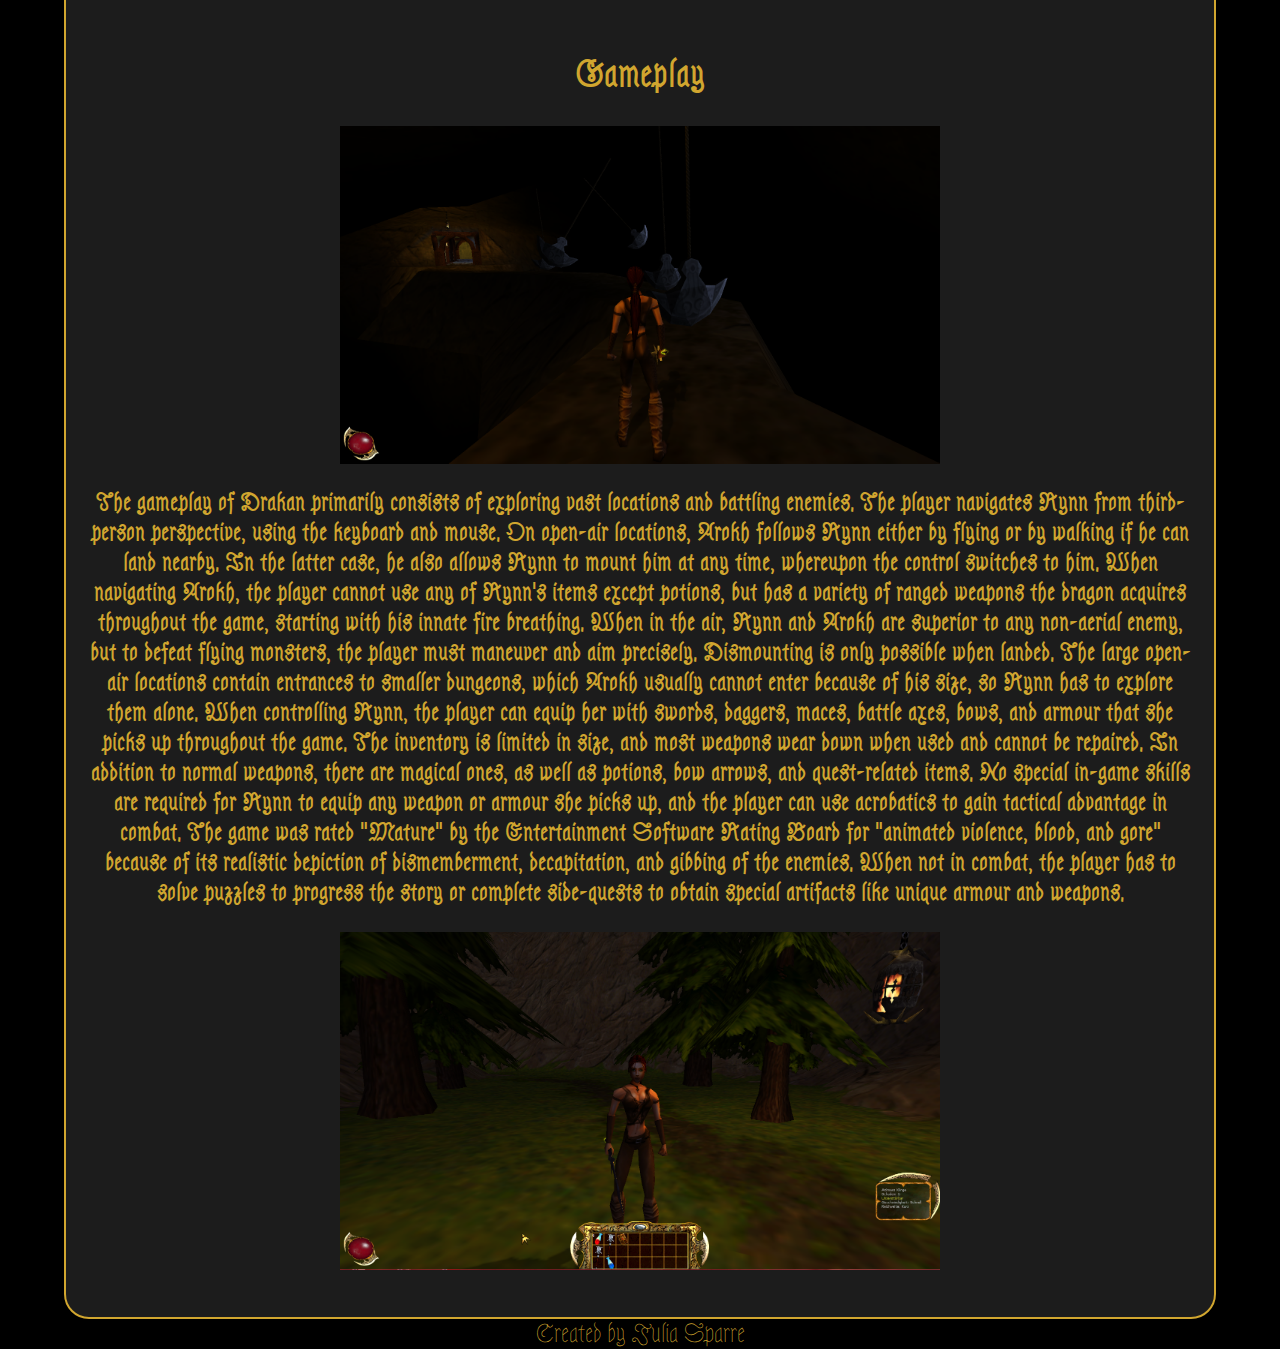
==== commit fc054e4f: "change for github" ====
--- a/index.html
+++ b/index.html
@@ -16,7 +16,6 @@
 
     <div id="content">
         <h2>About the Game</h2>
-
         <p>
             <img src="./data/ScreenShot05.png">
         </p>
